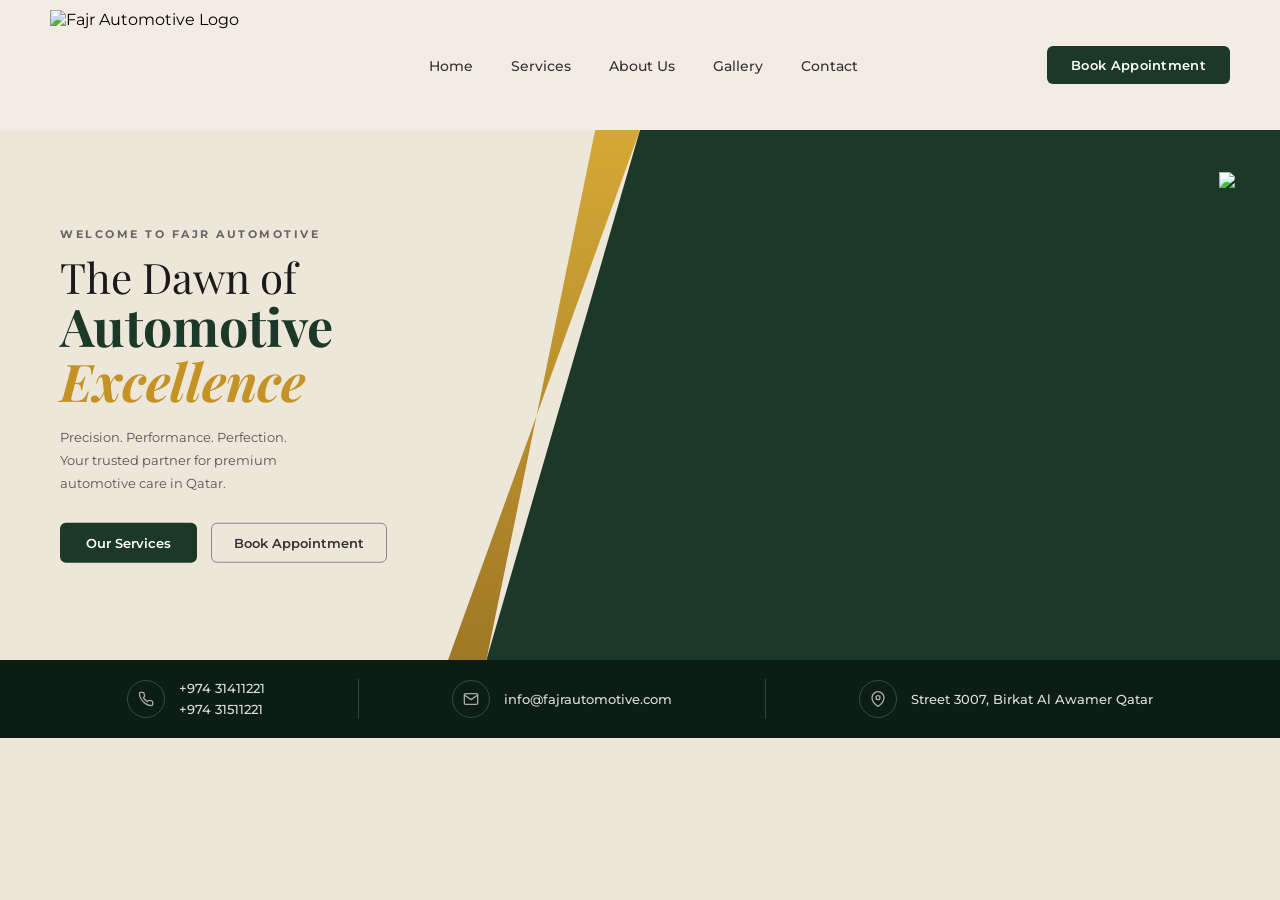
==== fajr_automotive.html @ 764f6c0d "Add files via upload" ====
<!DOCTYPE html>
<html lang="en">
<head>
    <meta charset="UTF-8">
    <meta name="viewport" content="width=device-width, initial-scale=1.0">
    <title>Fajr Automotive</title>
    <link href="https://fonts.googleapis.com/css2?family=Playfair+Display:ital,wght@0,400;0,700;1,700&family=Montserrat:wght@400;500;600;700&display=swap" rel="stylesheet">
    <style>
        * { margin: 0; padding: 0; box-sizing: border-box; }

        body {
            font-family: 'Montserrat', sans-serif;
            background: #EDE7D9;
        }

        /* ─── NAVBAR ─── */
        .navbar {
            background: #F2ECE2;
            padding: 10px 50px;
            display: flex;
            align-items: center;
            justify-content: space-between;
            box-shadow: 0 1px 6px rgba(0,0,0,0.08);
        }

        .logo-wrapper {
            display: flex;
            align-items: center;
            gap: 10px;
        }


        nav ul {
            list-style: none;
            display: flex;
            gap: 38px;
        }

        nav ul li a {
            text-decoration: none;
            color: #333;
            font-size: 13.5px;
            font-weight: 500;
            transition: color 0.2s;
        }

        nav ul li a:hover { color: #1B3828; }

        .btn-nav-book {
            background: #1B3828;
            color: #fff;
            padding: 11px 24px;
            border: none;
            border-radius: 6px;
            font-size: 13px;
            font-weight: 600;
            font-family: 'Montserrat', sans-serif;
            cursor: pointer;
            letter-spacing: 0.3px;
        }

        /* ─── HERO ─── */
        .hero {
            position: relative;
            height: 530px;
            overflow: hidden;
            background: #EDE7D9;
        }

        /* Dark green panel */
        .hero-bg-dark {
            position: absolute;
            inset: 0;
            background: #1B3828;
            clip-path: polygon(50% 0%, 100% 0%, 100% 100%, 38% 100%);
            z-index: 1;
        }

        /* Car image — blended so dark background vanishes into green panel */
        .hero-car-img {
            position: absolute;
            right: 0;
            bottom: 0;
            height: 92%;
            width: auto;
            z-index: 4;
            object-fit: contain;
            object-position: right bottom;
            mix-blend-mode: lighten;
            filter: contrast(1.15) saturate(1.2) brightness(1.05);
        }

        /* Gold diagonal stripe — steep slant matching dark panel edge */
        .hero-gold-stripe {
            position: absolute;
            inset: 0;
            background: linear-gradient(180deg, #D4A835 0%, #A07825 100%);
            clip-path: polygon(46.5% 0%, 50% 0%, 35% 100%, 38% 100%);
            z-index: 2;
        }

        /* Left text content */
        .hero-content {
            position: absolute;
            top: 50%;
            left: 60px;
            transform: translateY(-50%);
            z-index: 10;
        }

        .hero-welcome {
            font-size: 10.5px;
            font-weight: 700;
            letter-spacing: 2.5px;
            color: #666;
            margin-bottom: 14px;
        }

        .hero-heading { line-height: 1.05; }

        .hero-heading .dawn {
            display: block;
            font-family: 'Playfair Display', serif;
            font-size: 42px;
            font-weight: 400;
            color: #1a1a1a;
        }

        .hero-heading .automotive {
            display: block;
            font-family: 'Playfair Display', serif;
            font-size: 52px;
            font-weight: 700;
            color: #1B3828;
        }

        .hero-heading .excellence {
            display: block;
            font-family: 'Playfair Display', serif;
            font-size: 52px;
            font-weight: 700;
            font-style: italic;
            color: #C49225;
        }

        .hero-desc {
            margin-top: 18px;
            font-size: 13px;
            color: #555;
            line-height: 1.75;
        }

        .hero-buttons {
            margin-top: 28px;
            display: flex;
            gap: 14px;
            align-items: center;
        }

        .btn-services {
            background: #1B3828;
            color: #fff;
            padding: 12px 26px;
            border: none;
            border-radius: 6px;
            font-size: 13px;
            font-weight: 600;
            font-family: 'Montserrat', sans-serif;
            cursor: pointer;
        }

        .btn-book-hero {
            background: transparent;
            color: #333;
            padding: 11px 22px;
            border: 1.5px solid #888;
            border-radius: 6px;
            font-size: 13px;
            font-weight: 600;
            font-family: 'Montserrat', sans-serif;
            cursor: pointer;
        }


        /* ─── FOOTER BAR ─── */
        .footer-bar {
            background: #0C1E14;
            padding: 18px 80px;
            display: flex;
            justify-content: space-around;
            align-items: center;
        }

        .footer-item {
            display: flex;
            align-items: center;
            gap: 14px;
            color: #fff;
        }

        .footer-icon-wrap {
            width: 38px;
            height: 38px;
            border: 1px solid #2E5040;
            border-radius: 50%;
            display: flex;
            align-items: center;
            justify-content: center;
            color: #aaa;
            flex-shrink: 0;
        }

        .footer-item-text {
            font-size: 13px;
            font-weight: 500;
            color: #ddd;
        }

        .footer-sep {
            width: 1px;
            height: 40px;
            background: #2A4A38;
        }
    </style>
</head>
<body>

<!-- ═══════════════ NAVBAR ═══════════════ -->
<header class="navbar">

    <!-- Logo -->
    <div class="logo-wrapper">
        <img src="logo.jpg" alt="Fajr Automotive Logo" style="height: 110px; width: auto; image-rendering: -webkit-optimize-contrast; image-rendering: crisp-edges;">
    </div>

    <!-- Nav links -->
    <nav>
        <ul>
            <li><a href="#">Home</a></li>
            <li><a href="#">Services</a></li>
            <li><a href="#">About Us</a></li>
            <li><a href="#">Gallery</a></li>
            <li><a href="#">Contact</a></li>
        </ul>
    </nav>

    <button class="btn-nav-book">Book Appointment</button>
</header>

<!-- ═══════════════ HERO ═══════════════ -->
<section class="hero">
    <div class="hero-bg-dark"></div>
    <div class="hero-gold-stripe"></div>

    <!-- Text content -->
    <div class="hero-content">
        <p class="hero-welcome">WELCOME TO FAJR AUTOMOTIVE</p>
        <h1 class="hero-heading">
            <span class="dawn">The Dawn of</span>
            <span class="automotive">Automotive</span>
            <span class="excellence">Excellence</span>
        </h1>
        <p class="hero-desc">
            Precision. Performance. Perfection.<br>
            Your trusted partner for premium<br>
            automotive care in Qatar.
        </p>
        <div class="hero-buttons">
            <button class="btn-services">Our Services</button>
            <button class="btn-book-hero">Book Appointment</button>
        </div>
    </div>


    <img class="hero-car-img" src="bmw.jpg" alt="BMW">

</section>

<!-- ═══════════════ FOOTER BAR ═══════════════ -->
<div class="footer-bar">

    <div class="footer-item">
        <div class="footer-icon-wrap">
            <svg width="16" height="16" viewBox="0 0 24 24" fill="none"
                 stroke="currentColor" stroke-width="2" stroke-linecap="round" stroke-linejoin="round">
                <path d="M22 16.92v3a2 2 0 01-2.18 2 19.79 19.79 0 01-8.63-3.07
                         A19.5 19.5 0 015.13 12.72 19.79 19.79 0 012.06 4.11
                         A2 2 0 014.11 2h3a2 2 0 012 1.72c.127.96.361 1.903.7 2.81
                         a2 2 0 01-.45 2.11L8.09 9.91a16 16 0 006 6l1.27-1.27
                         a2 2 0 012.11-.45c.907.339 1.85.573 2.81.7A2 2 0 0122 16.92z"/>
            </svg>
        </div>
        <span class="footer-item-text" style="display:flex; flex-direction:column; line-height:1.6;">
            <span>+974 31411221</span>
            <span>+974 31511221</span>
        </span>
    </div>

    <div class="footer-sep"></div>

    <div class="footer-item">
        <div class="footer-icon-wrap">
            <svg width="16" height="16" viewBox="0 0 24 24" fill="none"
                 stroke="currentColor" stroke-width="2" stroke-linecap="round" stroke-linejoin="round">
                <path d="M4 4h16c1.1 0 2 .9 2 2v12c0 1.1-.9 2-2 2H4
                         c-1.1 0-2-.9-2-2V6c0-1.1.9-2 2-2z"/>
                <polyline points="22,6 12,13 2,6"/>
            </svg>
        </div>
        <span class="footer-item-text">info@fajrautomotive.com</span>
    </div>

    <div class="footer-sep"></div>

    <div class="footer-item">
        <div class="footer-icon-wrap">
            <svg width="16" height="16" viewBox="0 0 24 24" fill="none"
                 stroke="currentColor" stroke-width="2" stroke-linecap="round" stroke-linejoin="round">
                <path d="M21 10c0 7-9 13-9 13S3 17 3 10a9 9 0 0118 0z"/>
                <circle cx="12" cy="10" r="3"/>
            </svg>
        </div>
        <span class="footer-item-text">Street 3007, Birkat Al Awamer Qatar</span>
    </div>

</div>

</body>
</html>
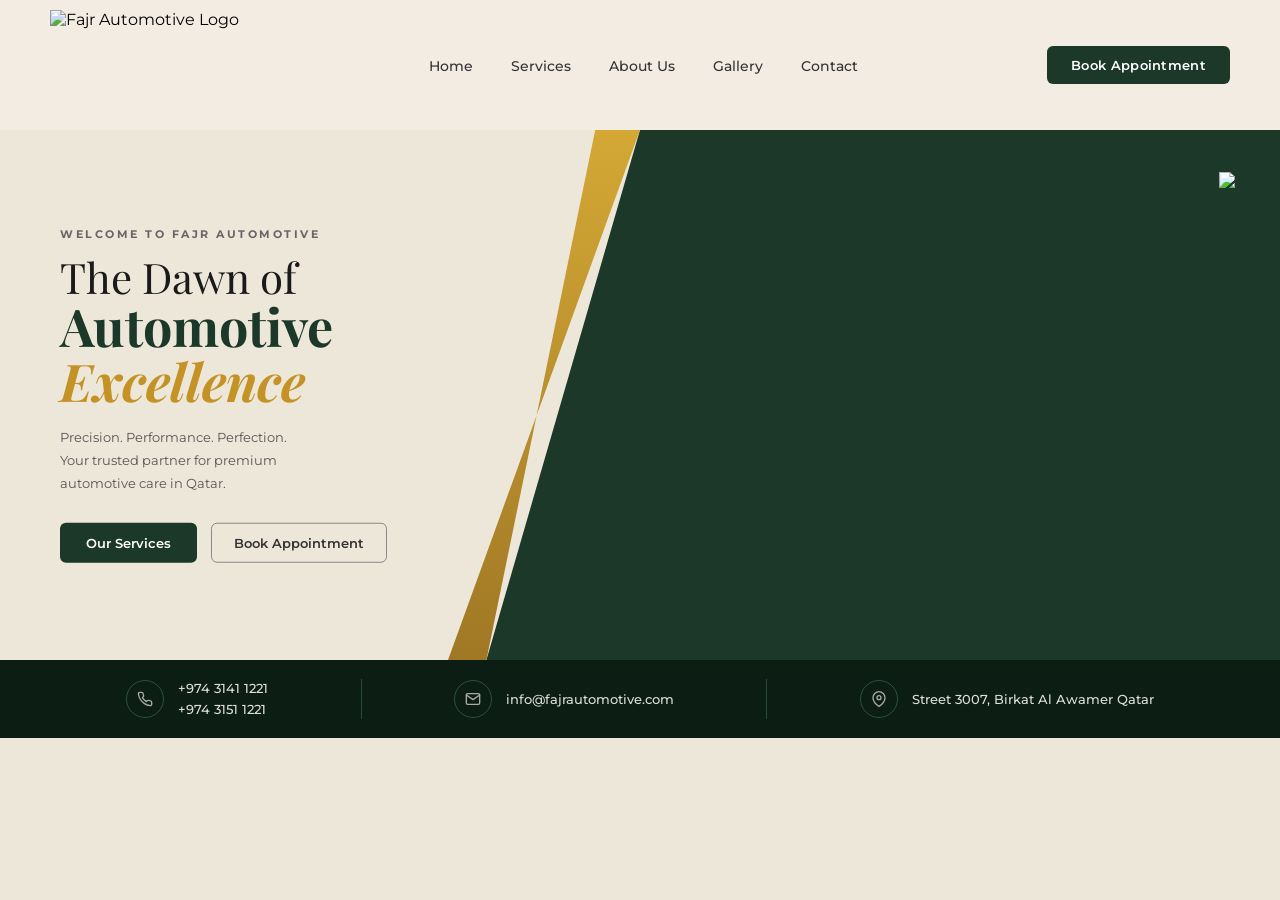
==== commit 547a1f60: "Add files via upload" ====
--- a/fajr_automotive.html
+++ b/fajr_automotive.html
@@ -291,8 +291,8 @@
             </svg>
         </div>
         <span class="footer-item-text" style="display:flex; flex-direction:column; line-height:1.6;">
-            <span>+974 31411221</span>
-            <span>+974 31511221</span>
+            <span>+974 3141 1221</span>
+            <span>+974 3151 1221</span>
         </span>
     </div>
 
